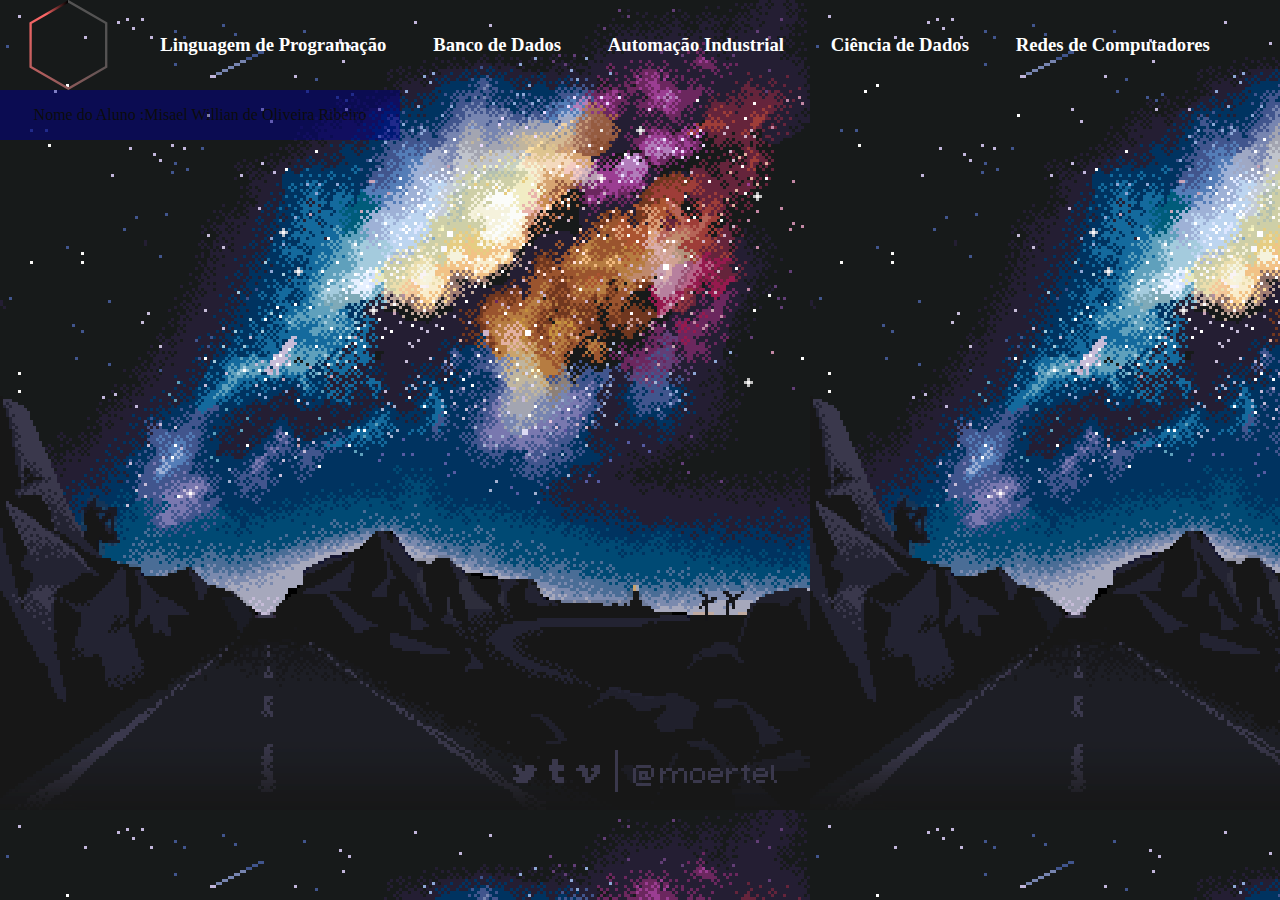
==== INDEX/index.html @ c8e115e7 "Final dia 15/05" ====
<!DOCTYPE html>
<html lang="en">
<head>
    <meta charset="UTF-8">
    <meta http-equiv="X-UA-Compatible" content="IE=edge">
    <meta name="viewport" content="width=device-width, initial-scale=1.0">
    <title>Página Inicial</title>
    <link rel="stylesheet" href="/CSS/style.css">
</head>
<body>
    <header>
       
            <div class="box"></div>
     

        
            <h3>Linguagem de Programação </h3>
            <h3>Banco de Dados </h3>
            <h3>Automação Industrial </h3>
            <h3>Ciência de Dados </h3>
            <h3>Redes de Computadores </h3>
    
        
        <p></p>
    </header>

    <section>
        <div id="Curriculo">
            <div class="info">
                <div id="nome">
                    <p>Nome do Aluno : </p>
                    <p> Misael Willian de Oliveira Ribeiro</p>
                </div>
            </div>
        </div>
        <div id="info_add"></div>
    </section>

    
</body>
</html>
---- CSS/style.css ----
body {
    margin: 0;
    place-content: center;
    color: white;
    background-image: url(/Image/PixelArt.gif);
    
  }

.box {
width: 90px;
aspect-ratio: 1;
clip-path: polygon(93.30% 75.00%,50.00% 100.00%,6.70% 75.00%,6.70% 25.00%,50.00% 0.00%,93.30% 25.00%,93.30% 75.00%,90.70% 26.50%,50.00% 3.00%,9.30% 26.50%,9.30% 73.50%,50.00% 97.00%,90.70% 73.50%,90.70% 26.50%);
display: grid;

}
.box:before {
content: "";
background: conic-gradient(#545353 30%,hsl(0 100% 70%) 90%,#000);
animation: r 2s ease-in-out infinite;
}
@keyframes r {
to {
    rotate: 1turn;
    filter: hue-rotate(1turn);
}
}

header{
    display: flex;
    flex-direction: row;
    align-items: center;
    justify-content: space-around;
  }

#Curriculo #nome{
    display: flex;
    justify-content: center;
    flex-direction: row;
    color: rgb(0, 0, 0);
    opacity: 1;
}
.info{
    color: rgb(0, 0, 0);
    fill-opacity: initial;
}

#Curriculo{
    background-color:darkblue;
    opacity: 1;
    border-right: 41px;
    width: 400px;
    opacity: 0.5;
}

#info_add{

}
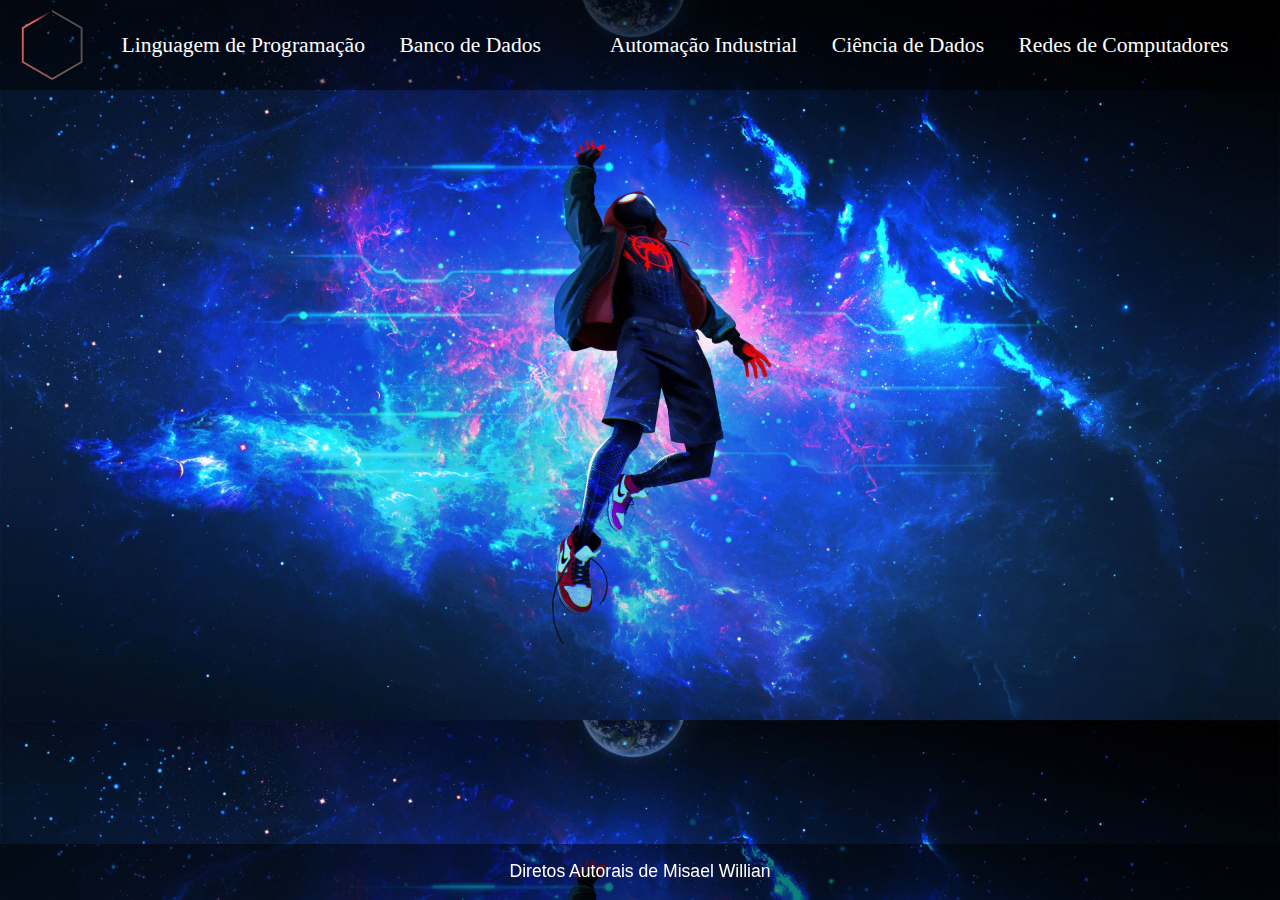
==== commit 5ca5ee41: "Finalizando" ====
--- a/INDEX/index.html
+++ b/INDEX/index.html
@@ -1,41 +1,36 @@
 <!DOCTYPE html>
-<html lang="en">
+<html lang="pt-br">
 <head>
     <meta charset="UTF-8">
     <meta http-equiv="X-UA-Compatible" content="IE=edge">
     <meta name="viewport" content="width=device-width, initial-scale=1.0">
-    <title>Página Inicial</title>
+    <title>Primeiro Semestre</title>
     <link rel="stylesheet" href="/CSS/style.css">
+    <link rel="icon" type="image/png" href="/Image/Senailogo.png"/>
 </head>
 <body>
     <header>
-       
-            <div class="box"></div>
-     
-
-        
-            <h3>Linguagem de Programação </h3>
-            <h3>Banco de Dados </h3>
-            <h3>Automação Industrial </h3>
-            <h3>Ciência de Dados </h3>
-            <h3>Redes de Computadores </h3>
-    
-        
-        <p></p>
+            <div class="box1"><div class="box"></div></div>
+            
+            <p id="link"><a href="./LdP.html">Linguagem de Programação</a></p>
+            <p id="link" ><a href="./Banco_de_Dados.html">Banco de Dados</p>
+            <p id="link"><a href="./Robotica.html">Automação Industrial</a></p>
+            <p id="link"><a href="./CienciaDeDados.html">Ciência de Dados</a></button>
+            <p id="link"><a href="./Redes.html">Redes de Computadores</a></p>
+            <p></p>
     </header>
 
     <section>
         <div id="Curriculo">
-            <div class="info">
-                <div id="nome">
-                    <p>Nome do Aluno : </p>
-                    <p> Misael Willian de Oliveira Ribeiro</p>
-                </div>
+            <div id="dados_pessoais">
+                
             </div>
         </div>
         <div id="info_add"></div>
     </section>
 
-    
+    <footer>
+        <p>Diretos Autorais de Misael Willian</p>
+    </footer>
 </body>
 </html>--- a/CSS/style.css
+++ b/CSS/style.css
@@ -3,21 +3,29 @@
     margin: 0;
     place-content: center;
     color: white;
-    background-image: url(/Image/PixelArt.gif);
-    
-  }
+    background-image: url(/Image/d4f5d7654bda4c9842291069b0551f7b.jpg);
+    /*--text-stroke-color: rgba(255,255,255,0.6);
+
+    text-transform: uppercase;
+    -webkit-text-stroke: 1px var(--text-stroke-color);*/
+    --fs-size: 1.1em;
+    font-size: var(--fs-size);
+    background-attachment: fixed;
+    background-size: 100%;
+}
 
 .box {
-width: 90px;
+width: 70px;
 aspect-ratio: 1;
 clip-path: polygon(93.30% 75.00%,50.00% 100.00%,6.70% 75.00%,6.70% 25.00%,50.00% 0.00%,93.30% 25.00%,93.30% 75.00%,90.70% 26.50%,50.00% 3.00%,9.30% 26.50%,9.30% 73.50%,50.00% 97.00%,90.70% 73.50%,90.70% 26.50%);
 display: grid;
+transition: 1s;
 
 }
 .box:before {
 content: "";
 background: conic-gradient(#545353 30%,hsl(0 100% 70%) 90%,#000);
-animation: r 2s ease-in-out infinite;
+animation: r 0.7s ease-in-out infinite;
 }
 @keyframes r {
 to {
@@ -26,33 +34,183 @@
 }
 }
 
+.box1{
+    transition: 1s;
+}
+.box1:hover{
+    transition: 1s;
+    -webkit-transform: scale(1.2);
+    -ms-transform: scale(1.2);
+    transform: scale(1.2);
+}
+
+
+#link{
+    transition: 0.4s;
+    background-color: transparent;
+    
+}
+
+#link:hover{
+    -webkit-transform: scale(1.2);
+    -ms-transform: scale(1.2);
+    transform: scale(1.2);
+
+}
+
 header{
     display: flex;
     flex-direction: row;
     align-items: center;
     justify-content: space-around;
+    background-color: rgba(0, 0, 0, 0.5);
+    padding-top: 10px;    
+    padding-bottom: 10px;
+    
+    font-size: 2.4vh;
+    
   }
 
-#Curriculo #nome{
-    display: flex;
-    justify-content: center;
-    flex-direction: row;
-    color: rgb(0, 0, 0);
-    opacity: 1;
-}
+a{    
+    text-decoration: none;
+    color: white;
+}
+
+header h3{
+    font-size: 2.45vh;
+
+}
+
+#Curriculo{
+    border-right: 41px;
+    width: 400px;
+    color: rgb(255, 255, 255);
+    display: flex;
+    justify-content: center;
+    flex-direction: column;
+}
+
+#Curriculo #dados_pessoais{
+    display: flex;
+    justify-content: center;
+    flex-direction: column;
+    padding-left: 20px;
+
+}
+#Curriculo #dados_pessoais p{
+    margin-bottom: 0px;
+    margin-top: 10px;
+    
+}
+
 .info{
     color: rgb(0, 0, 0);
-    fill-opacity: initial;
-}
-
-#Curriculo{
-    background-color:darkblue;
-    opacity: 1;
-    border-right: 41px;
+    display: flex;
+    justify-content: center;
+    flex-direction: column;
+    align-items: center;
+    
+}
+
+section{
+    padding: 10px;   
+    padding-bottom: 40px; 
+
+}
+
+footer{
+    position: fixed;
+    justify-content: center;
+    width: 100%;
+    bottom: 0px;
+    text-align: center;
+    background-color: rgba(0, 0, 0, 0.5);
+    font-family: Arial, Helvetica, sans-serif;
+}
+
+#Apaga{
+    list-style: none;
+}
+li{
+    padding: 10px;
+}
+ 
+#adicional{
+    display:flex;
+    flex-direction: row;
+    justify-content:center;
+    background-color: rgba(43, 42, 42, 0.9);
+    margin-left: 20%;
+    margin-right: 20%;
+    padding: 30px;
+    color: rgb(255, 255, 255);
+    text-transform:none;
+    font-size:15px;
+}
+
+.partes {
+    display: flex;
+    flex-direction: row;
+    justify-content: space-between;
+    margin: 40px;
+
+}
+
+.partes div{
+    padding: 20px;
+}
+
+.conteudo{
+    display: flex;
+    flex-direction: column;
+    width: auto;
+    background-color: #3f3e3edc;
+    padding: 20px;
+}
+
+figure img{
     width: 400px;
-    opacity: 0.5;
-}
-
-#info_add{
+}
+
+.exer{
+    background-color: #1109856b;
+    max-width: 50%;
+    padding: 20px;
+}
+summary{
+    font-size: larger;
+}
+details{
+    padding: 10px;
+}
+#Scrum{
+    display: flex;
+    flex-direction: column;
+    justify-content: center;
+    align-items: center;
+    margin-left: 20%;
+    margin-right: 20%;
+    padding: 30px;
+    margin-bottom: 50px;
+}
+h1{
+    
+    text-decoration: underline;
+}
+
+#html{
+    width: 100px;
+}
+
+.html :hover{
+    -webkit-transform: scale(1.2);
+    -ms-transform: scale(1.2);
+    transform: scale(1.2);
+    -webkit-filter: drop-shadow(10px 10px 5px rgba(0,0,0,.5));
+    filter: drop-shadow(10px 10px 5px rgba(0,0,0,.5));
+
+}
+
+video{
 
 }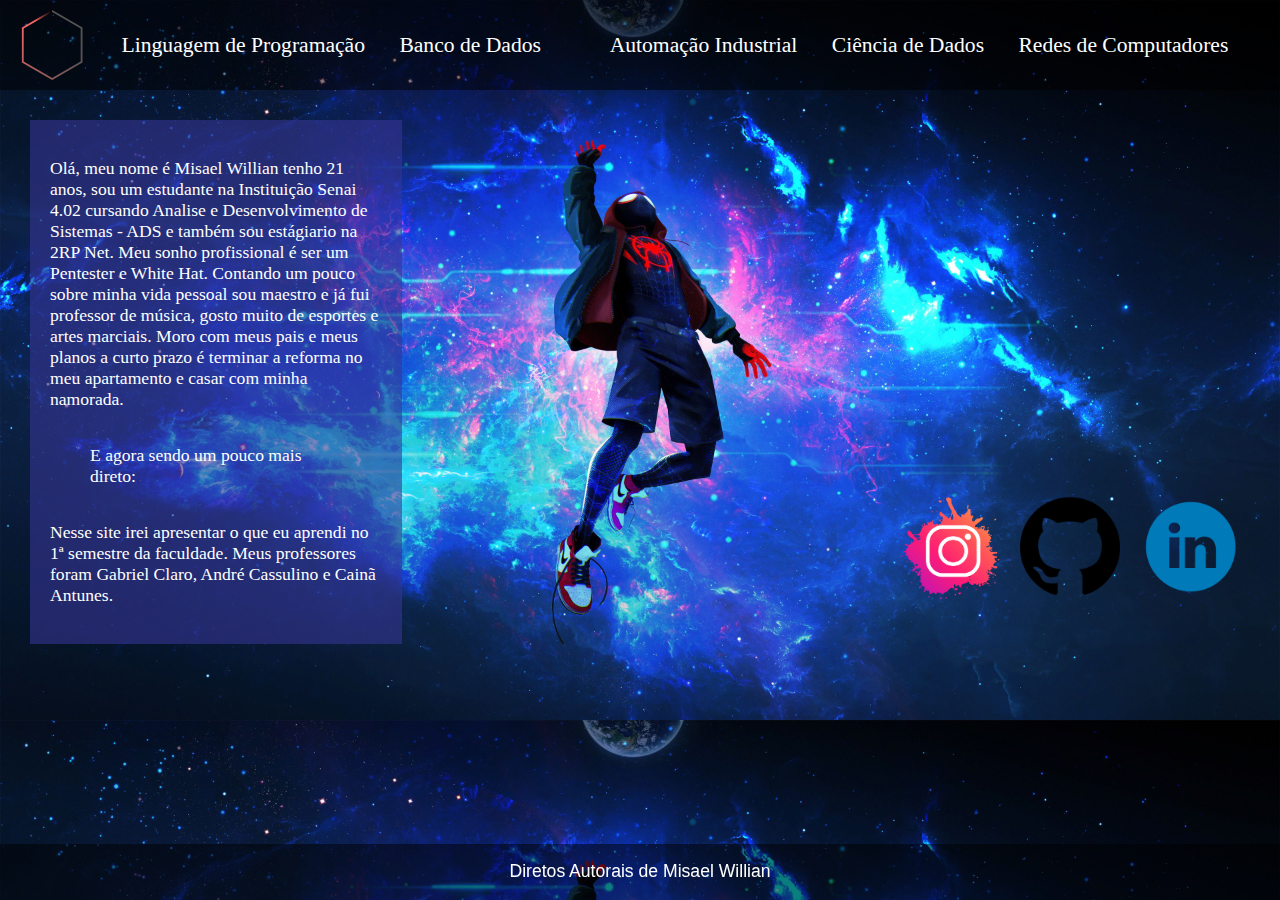
==== commit 4fdca0e8: "Finalizado" ====
--- a/INDEX/index.html
+++ b/INDEX/index.html
@@ -21,9 +21,21 @@
     </header>
 
     <section>
-        <div id="Curriculo">
-            <div id="dados_pessoais">
-                
+        
+        <div id="dados">
+            <div id="Curriculo">
+                <p>Olá, meu nome é Misael Willian tenho 21 anos, sou um estudante na Instituição Senai 4.02 cursando Analise e Desenvolvimento de Sistemas - ADS e também sou estágiario na 2RP Net. Meu sonho profissional é ser um Pentester e White Hat. Contando um pouco sobre minha vida pessoal sou maestro e já fui professor de música, gosto muito de esportes e artes marciais. Moro com meus pais e meus planos a curto prazo é terminar a reforma no meu apartamento e casar com minha namorada.</p>
+                <blockquote>E agora sendo um pouco mais direto:</blockquote>
+                <p>Nesse site irei apresentar o que eu aprendi no 1ª semestre da faculdade. Meus professores foram Gabriel Claro, André Cassulino  e Cainã Antunes.</p>
+            </div>
+
+            <div id="imagem">                
+                <a href="https://instagram.com/misael_mwor?igshid=NGExMmI2YTkyZg=="target="_blank"><img src="/Image/Instgram.png" width="100" ></a>
+
+                <a href="https://github.com/MWOR0110"target="_blank"><img src="/Image/Git.png" width="100" ></a>
+
+                <a href="https://www.linkedin.com/in/misael-willian-de-oliveira-ribeiro-720144213"target="_blank"><img src="/Image/Linkedin.png" width="100" ></a>
+
             </div>
         </div>
         <div id="info_add"></div>
--- a/CSS/style.css
+++ b/CSS/style.css
@@ -82,26 +82,43 @@
 }
 
 #Curriculo{
-    border-right: 41px;
-    width: 400px;
-    color: rgb(255, 255, 255);
-    display: flex;
-    justify-content: center;
-    flex-direction: column;
-}
-
-#Curriculo #dados_pessoais{
-    display: flex;
-    justify-content: center;
-    flex-direction: column;
-    padding-left: 20px;
-
-}
-#Curriculo #dados_pessoais p{
-    margin-bottom: 0px;
-    margin-top: 10px;
-    
-}
+    display: flex;
+    flex-direction:column;
+    width: auto;
+    background-color: #35359398;
+    padding: 20px;
+    justify-content: left;
+    margin-right: 40%;
+}
+    
+#dados{
+    display: flex;
+    flex-direction:row;
+    width: auto;
+    padding: 20px;
+    justify-content: left;
+ 
+    
+}
+#imagem{
+    display: flex;
+    flex-direction: row;
+    padding-top: 30%;
+
+}
+#imagem img{
+    margin: 10px;
+    transition: 0.4s;
+
+}
+
+#imagem :hover{
+    transition: 0.4s;
+    transform: scale(1.2);
+
+}
+
+
 
 .info{
     color: rgb(0, 0, 0);
